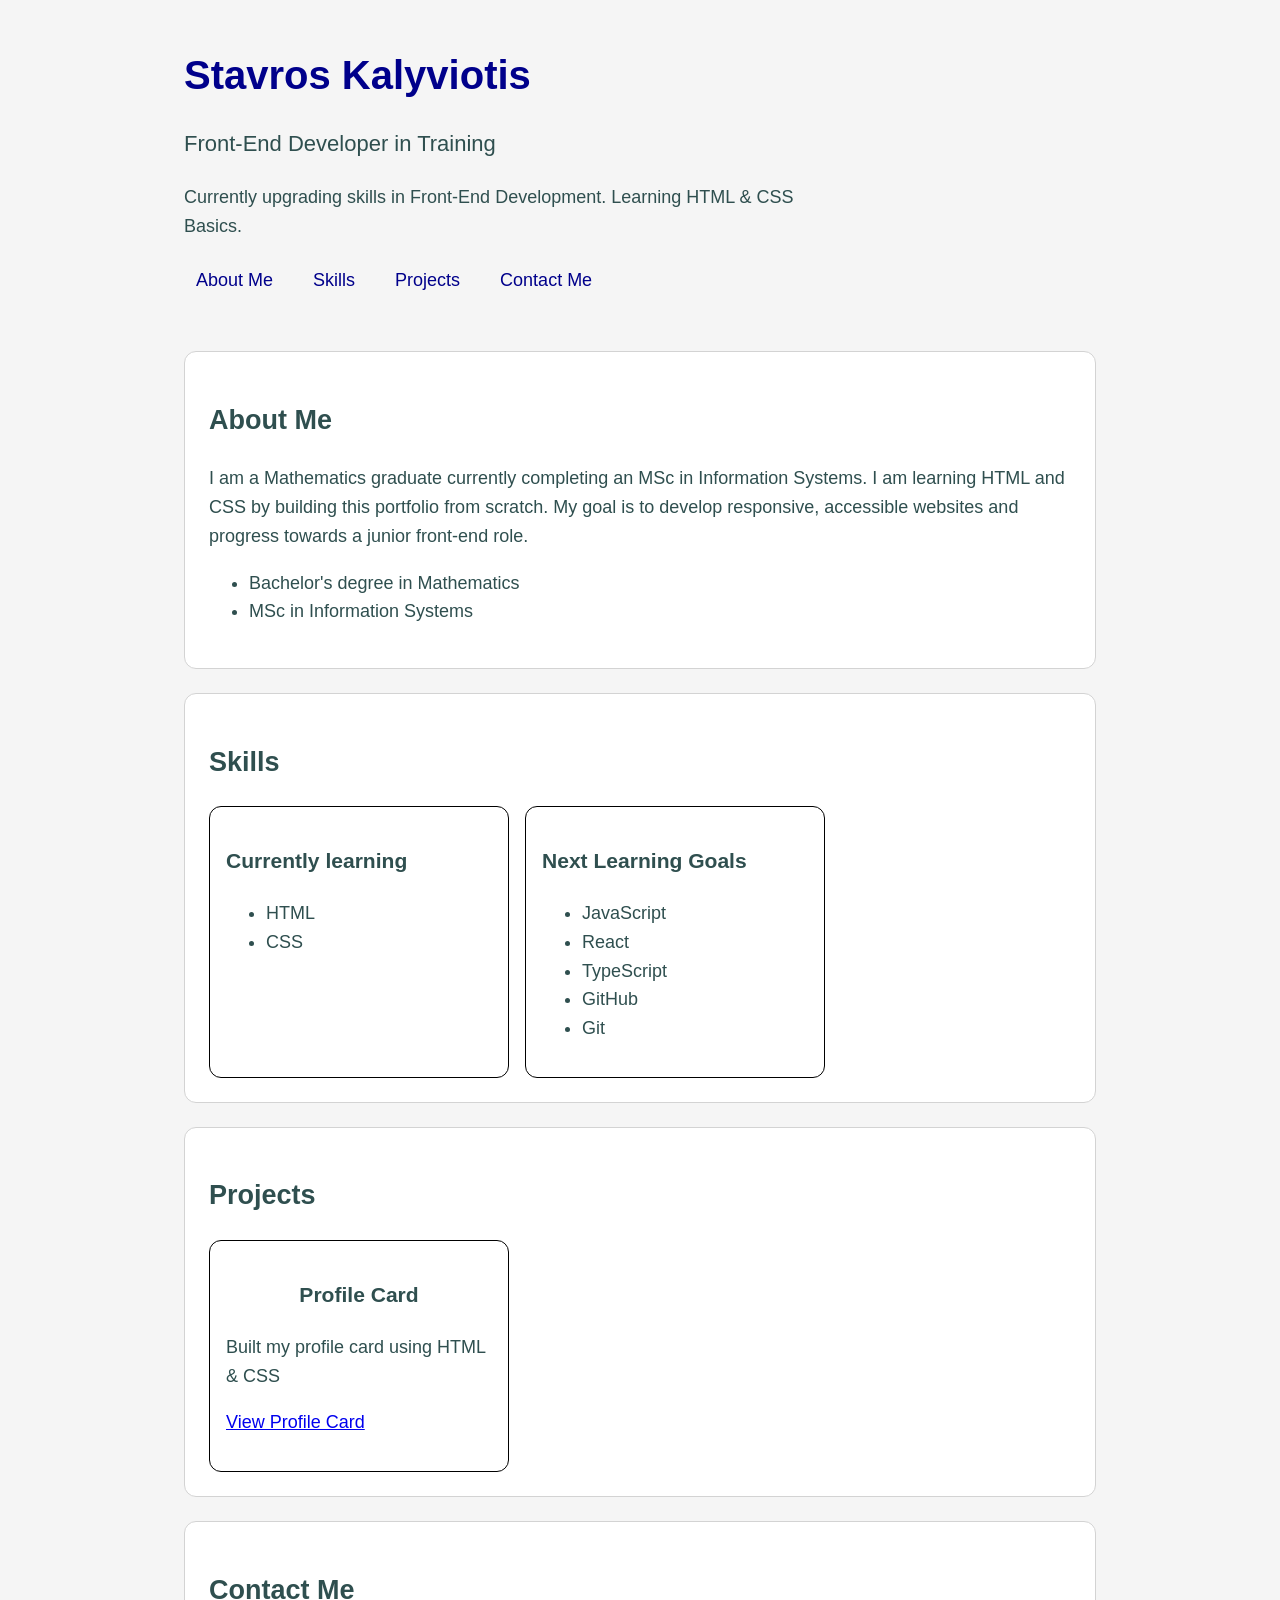
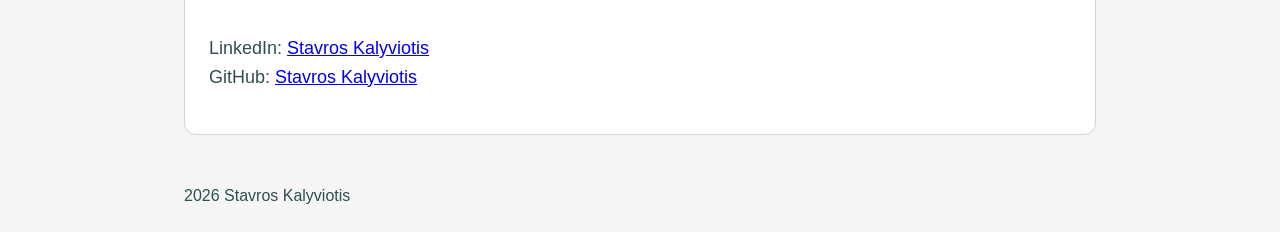
==== index.html @ c0d57ae8 "Create initial portfolio and profile card" ====
<!doctype html>
<html lang="en">
  <head>
    <meta charset="UTF-8" />
    <meta name="viewport" content="width=device-width, initial-scale=1.0" />
    <title>Stavros Kalyviotis</title>
    <link rel="stylesheet" href="style.css" />
  </head>
  <body>
    <header class="container">
      <h1 class="main-title">Stavros Kalyviotis</h1>
      <p class="subtitle">Front-End Developer in Training</p>
      <p class="shortme">
        Currently upgrading skills in Front-End Development. Learning HTML & CSS
        Basics.
      </p>
      <nav>
        <ul class="nav-list">
          <li><a href="#about">About Me</a></li>
          <li><a href="#knowledge">Skills</a></li>
          <li><a href="#projects">Projects</a></li>
          <li><a href="#contact">Contact Me</a></li>
        </ul>
      </nav>
    </header>

    <main class="container">
      <section id="about" class="content top">
        <h2>About Me</h2>
        <p>
          I am a Mathematics graduate currently completing an MSc in Information
          Systems. I am learning HTML and CSS by building this portfolio from
          scratch. My goal is to develop responsive, accessible websites and
          progress towards a junior front-end role.
        </p>
        <ul>
          <li>Bachelor's degree in Mathematics</li>
          <li>MSc in Information Systems</li>
        </ul>
      </section>
      <section id="knowledge" class="content">
        <h2>Skills</h2>
        <div class="skills">
          <div class="currently">
            <h3>Currently learning</h3>
            <ul>
              <li>HTML</li>
              <li>CSS</li>
            </ul>
          </div>
          <div class="future">
            <h3>Next Learning Goals</h3>
            <ul>
              <li>JavaScript</li>
              <li>React</li>
              <li>TypeScript</li>
              <li>GitHub</li>
              <li>Git</li>
            </ul>
          </div>
        </div>
      </section>
      <section id="projects" class="content">
        <h2>Projects</h2>
        <div class="projects">
          <div class="profile">
            <h3>Profile Card</h3>
            <p>Built my profile card using HTML & CSS</p>
            <p><a href="card.html">View Profile Card</a></p>
          </div>
        </div>
      </section>
      <section id="contact" class="content">
        <h2>Contact Me</h2>
        <p>
          LinkedIn:
          <a href="https://www.linkedin.com/in/stavros-kalyviotis/"
            >Stavros Kalyviotis</a
          >
          <br />
          GitHub:
          <a href="https://github.com/stavroskalyviotis">Stavros Kalyviotis</a>
        </p>
      </section>
    </main>

    <footer class="container">2026 Stavros Kalyviotis</footer>
  </body>
</html>
---- style.css ----
body {
  margin: 0;
  font-family: Arial, sans-serif;
  font-size: 18px;
  line-height: 1.6;
  color: darkslategray;
  background-color: whitesmoke;
}
.container {
  width: 100%;
  max-width: 960px;
  padding: 24px;
  margin: 0 auto;
  box-sizing: border-box;
}
.nav-list {
  display: flex;
  flex-wrap: wrap;
  flex-direction: row;
  gap: 16px;
  list-style: none;
  justify-content: flex-start;
  height: auto;
  margin: 0;
  padding: 0;
}
.nav-list a {
  color: darkblue;
  text-decoration: none;
  display: block;
  padding: 8px 12px;
  border-radius: 6px;
}
.nav-list a:hover {
  background-color: lavender;
}
.nav-list a:focus-visible {
  outline: 3px solid darkblue;
  outline-offset: 3px;
}
.main-title {
  font-size: 40px;
  line-height: 1.2;
  color: darkblue;
}
.subtitle {
  font-size: 22px;
}
.shortme {
  max-width: 640px;
}
.content {
  background-color: white;
  padding: 24px;
  border: 1px solid lightgray;
  border-radius: 12px;
  margin-top: 24px;
}
footer {
  font-size: 16px;
}
.top {
  margin-top: 0;
}
.skills {
  display: flex;
  flex-direction: row;
  flex-wrap: wrap;
  gap: 16px;
}
.currently,
.future {
  width: 300px;
  max-width: 100%;
  padding: 16px;
  border: 1px solid black;
  border-radius: 12px;
  box-sizing: border-box;
}
.projects {
  display: flex;
  flex-direction: row;
  flex-wrap: wrap;
  gap: 16px;
}
.profile {
  border: 1px solid black;
  border-radius: 12px;
  box-sizing: border-box;
  width: 300px;
  max-width: 100%;
  padding: 16px;
}
.projects h3 {
  text-align: center;
}

@media (max-width: 600px) {
  .container {
    padding: 16px;
  }
  .main-title {
    font-size: 30px;
  }
  .nav-list {
    flex-direction: column;
    gap: 8px;
  }
}
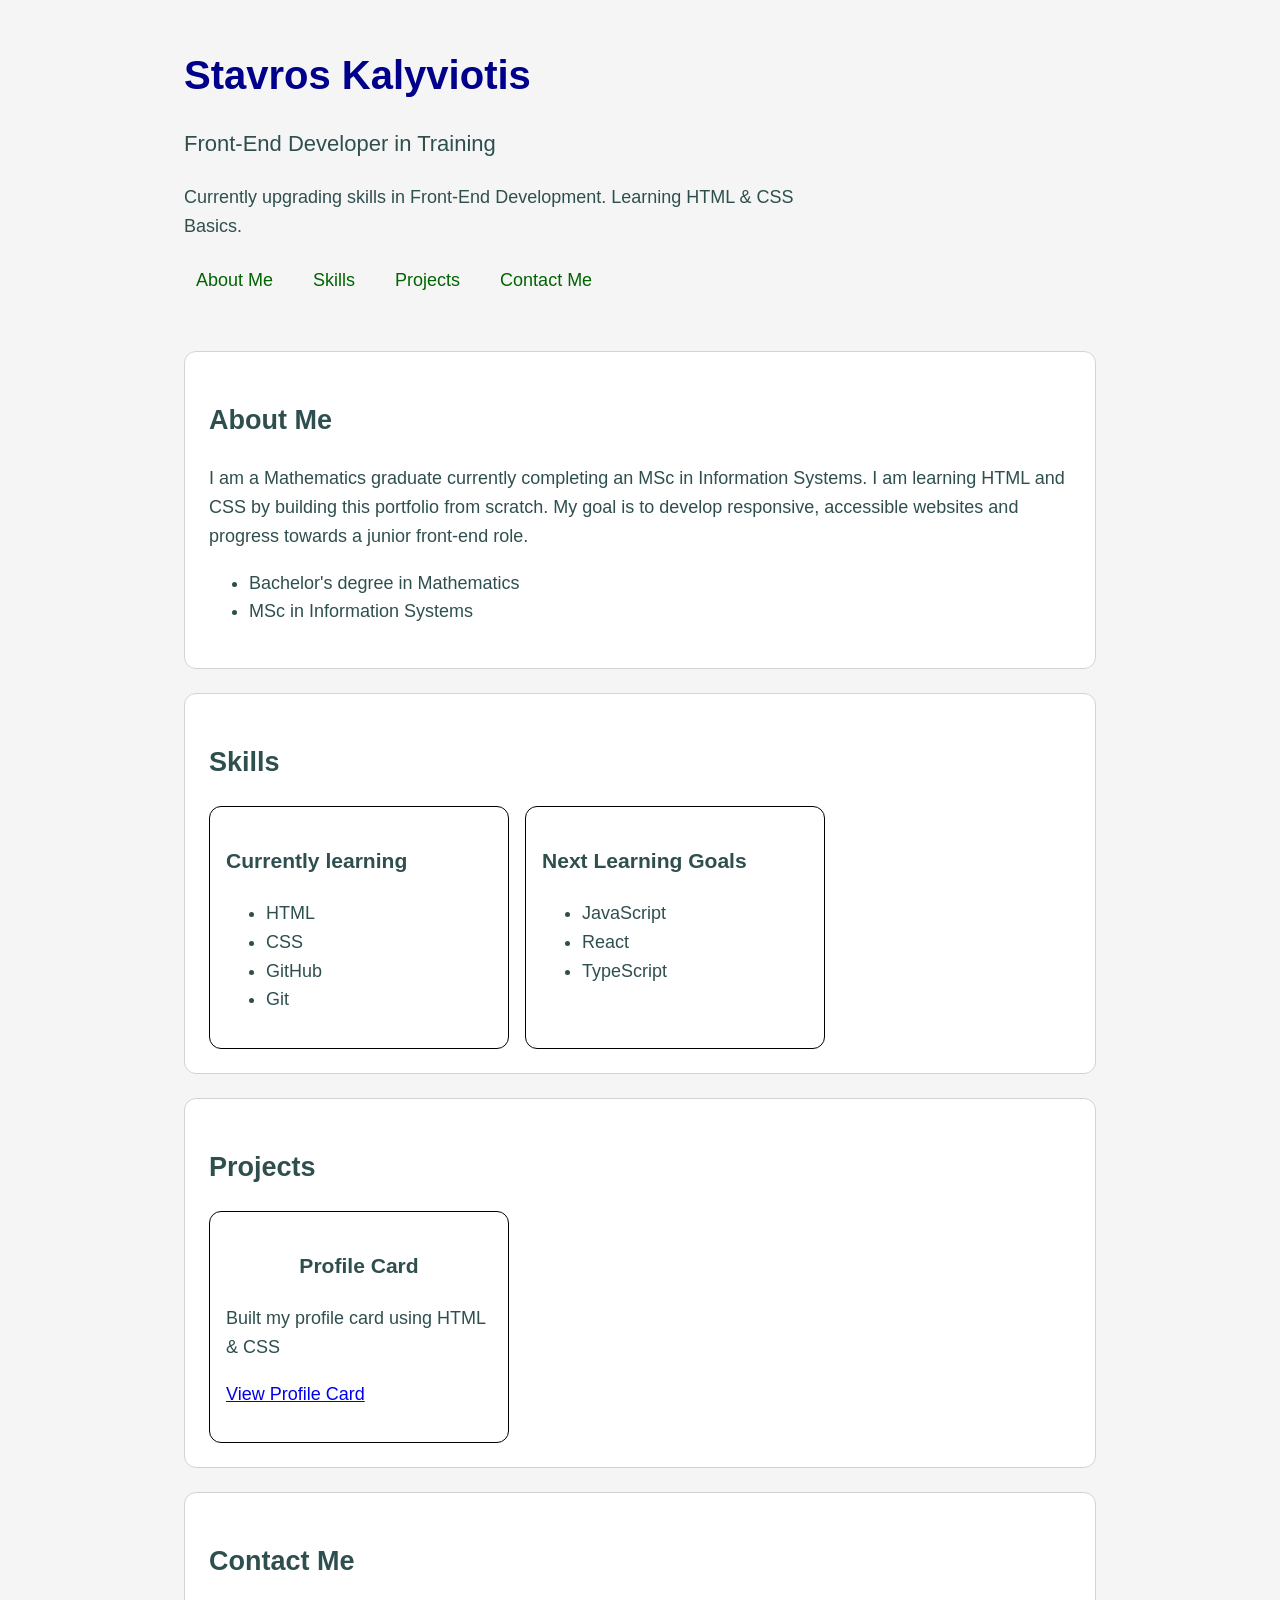
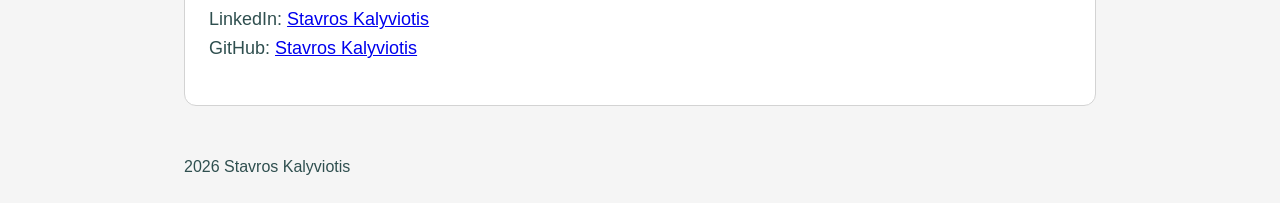
==== commit 5afa324a: "Changed the currently learning list" ====
--- a/index.html
+++ b/index.html
@@ -46,6 +46,8 @@
             <ul>
               <li>HTML</li>
               <li>CSS</li>
+              <li>GitHub</li>
+              <li>Git</li>
             </ul>
           </div>
           <div class="future">
@@ -54,8 +56,6 @@
               <li>JavaScript</li>
               <li>React</li>
               <li>TypeScript</li>
-              <li>GitHub</li>
-              <li>Git</li>
             </ul>
           </div>
         </div>
--- a/style.css
+++ b/style.css
@@ -25,7 +25,7 @@
   padding: 0;
 }
 .nav-list a {
-  color: darkblue;
+  color: darkgreen;
   text-decoration: none;
   display: block;
   padding: 8px 12px;
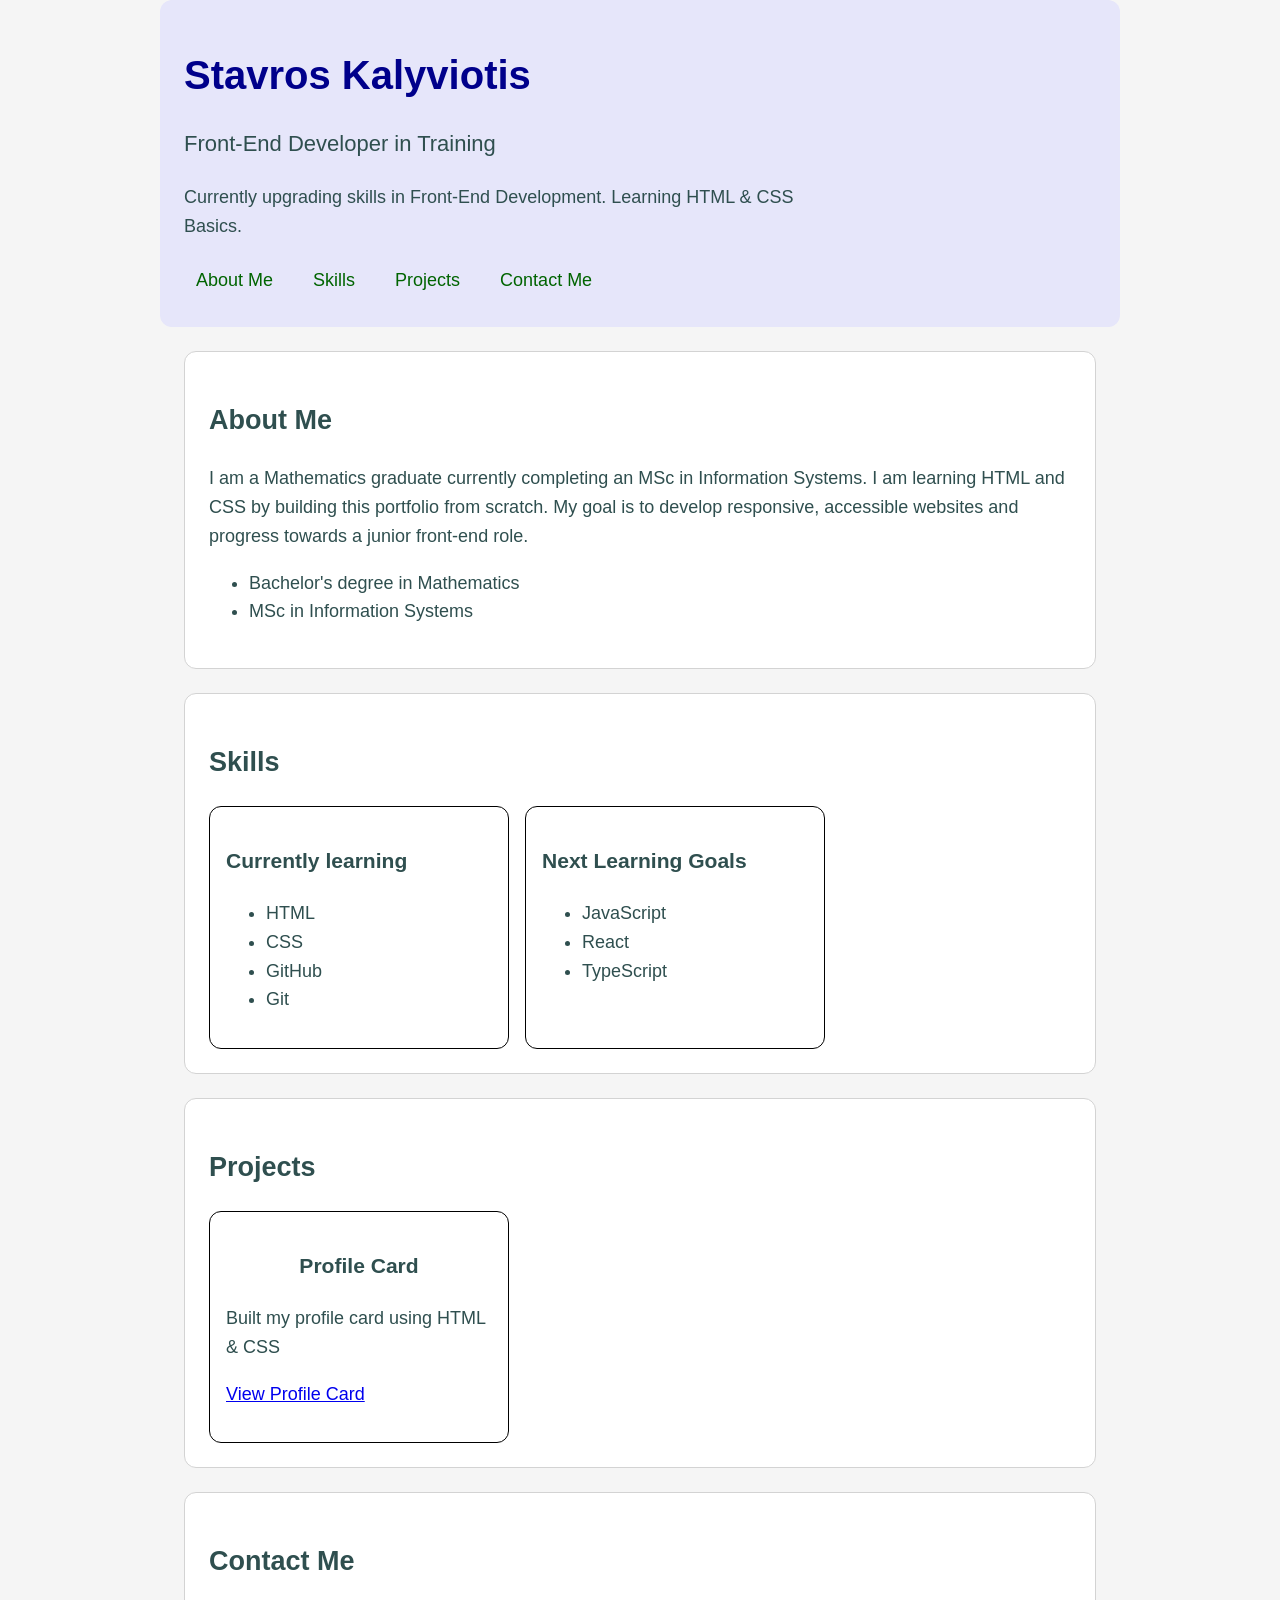
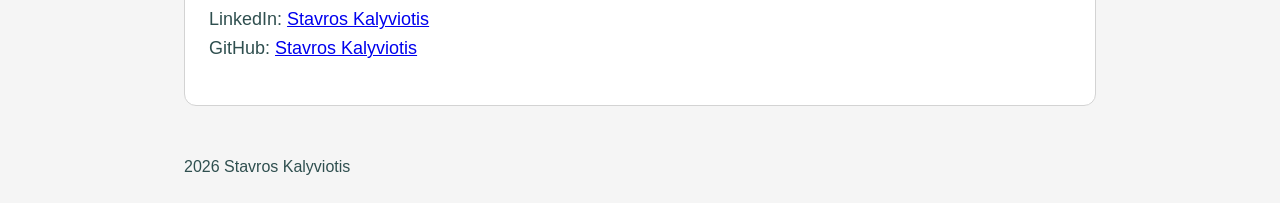
==== commit fb0ddca7: "New header style" ====
--- a/index.html
+++ b/index.html
@@ -7,7 +7,7 @@
     <link rel="stylesheet" href="style.css" />
   </head>
   <body>
-    <header class="container">
+    <header class="container feature-header">
       <h1 class="main-title">Stavros Kalyviotis</h1>
       <p class="subtitle">Front-End Developer in Training</p>
       <p class="shortme">
--- a/style.css
+++ b/style.css
@@ -107,3 +107,7 @@
     gap: 8px;
   }
 }
+.feature-header {
+  background-color: lavender;
+  border-radius: 12px;
+}
